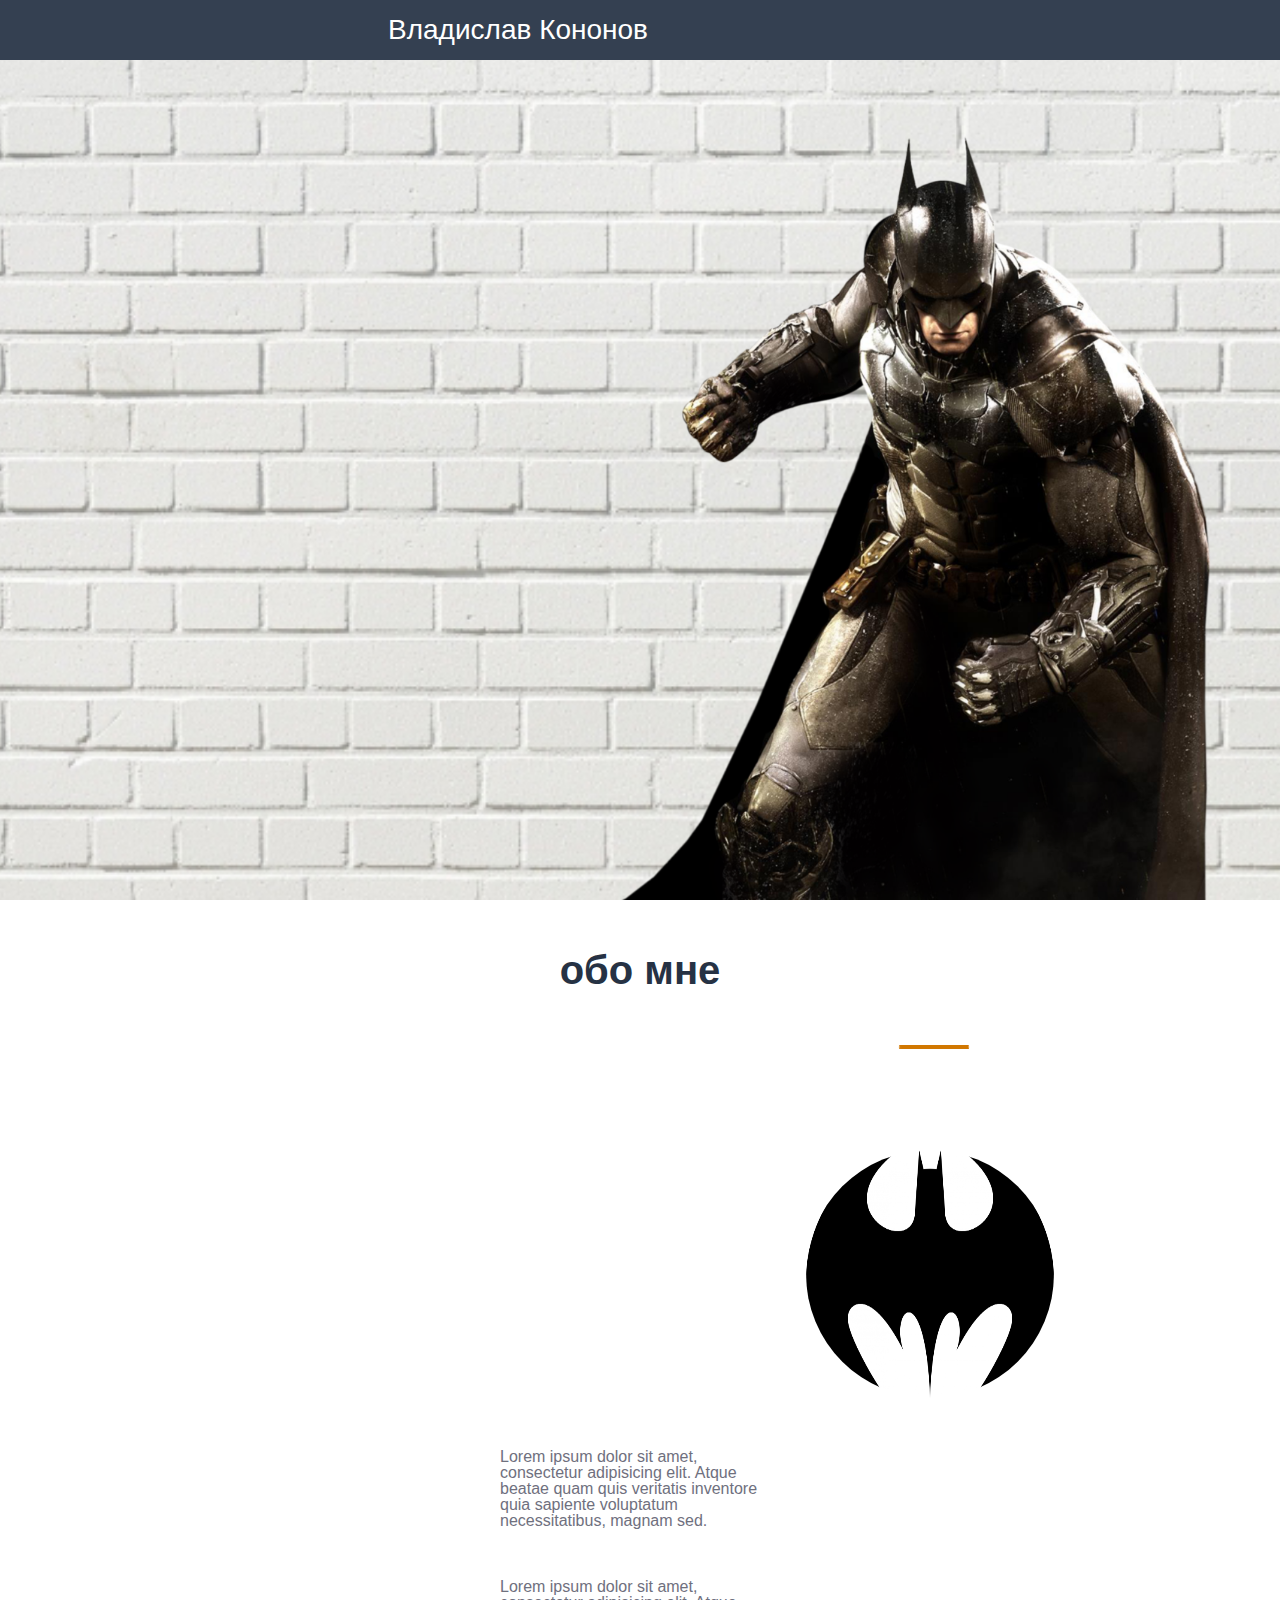
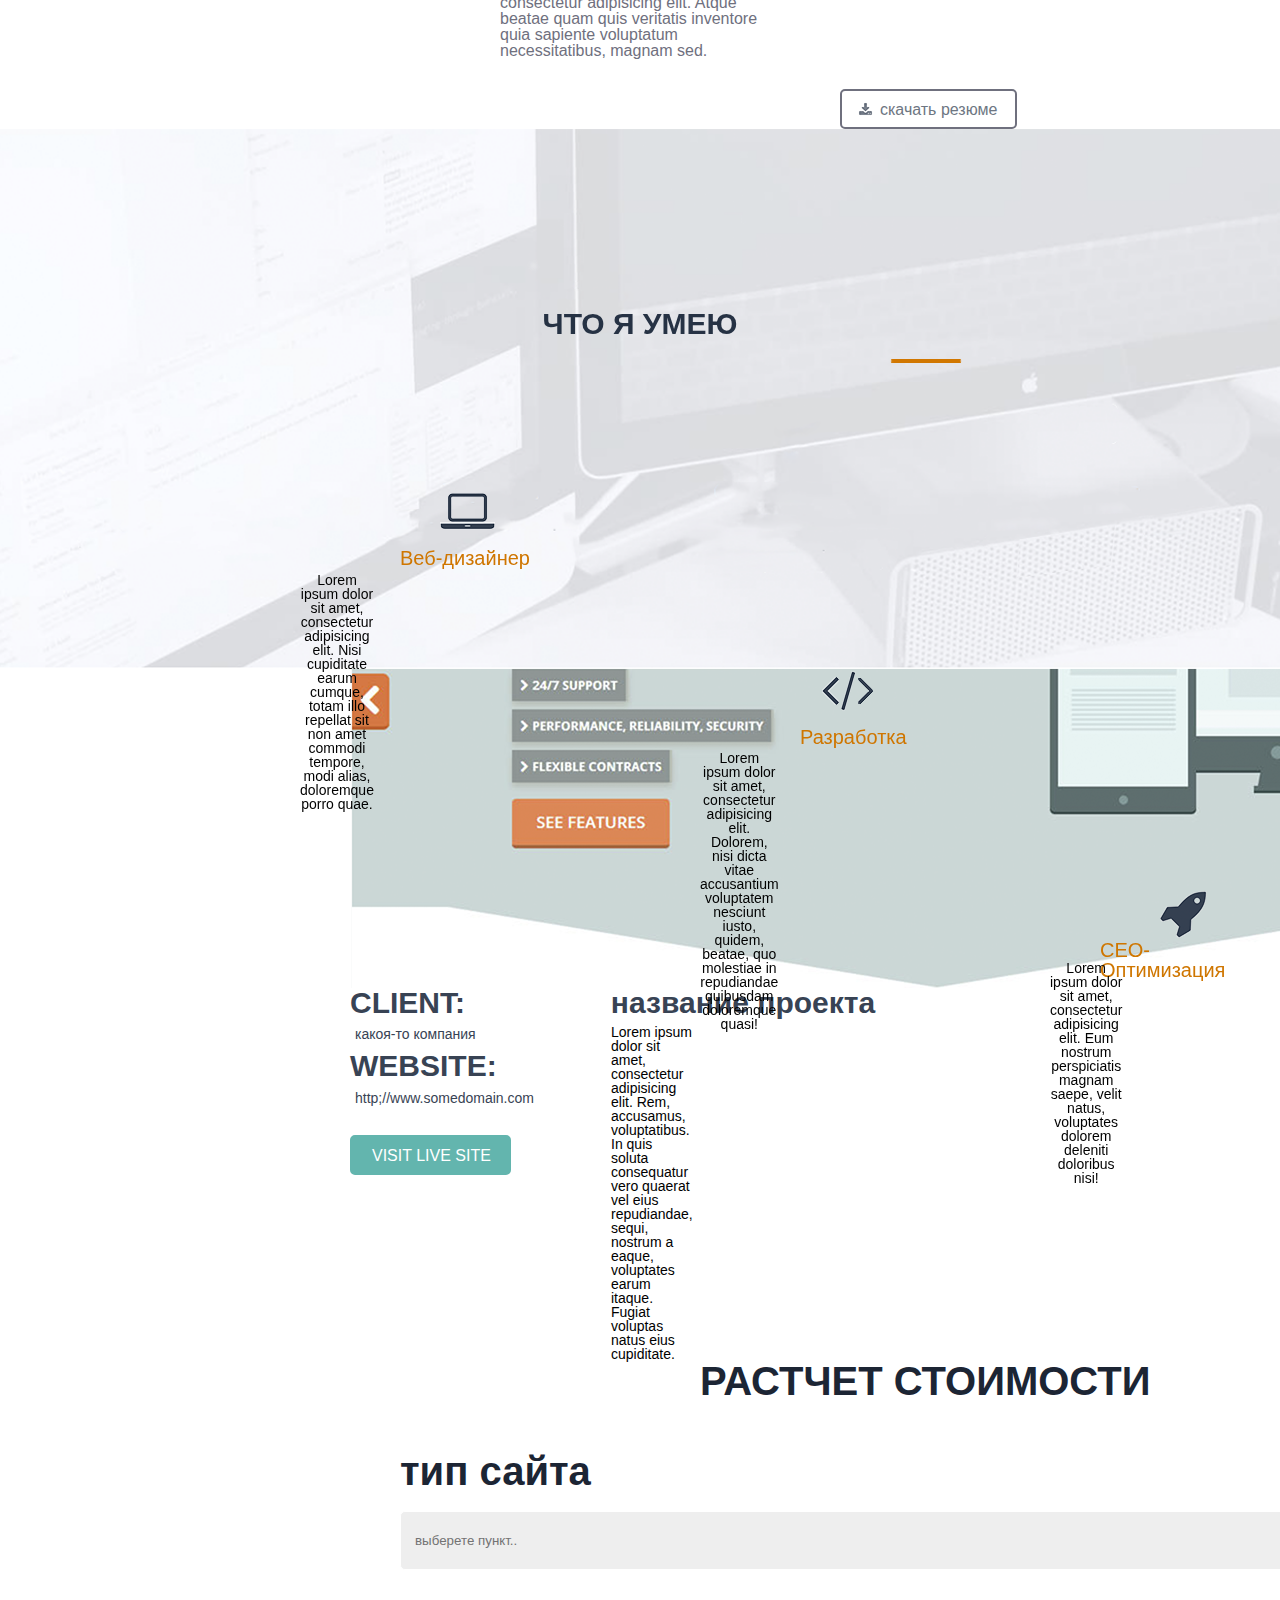
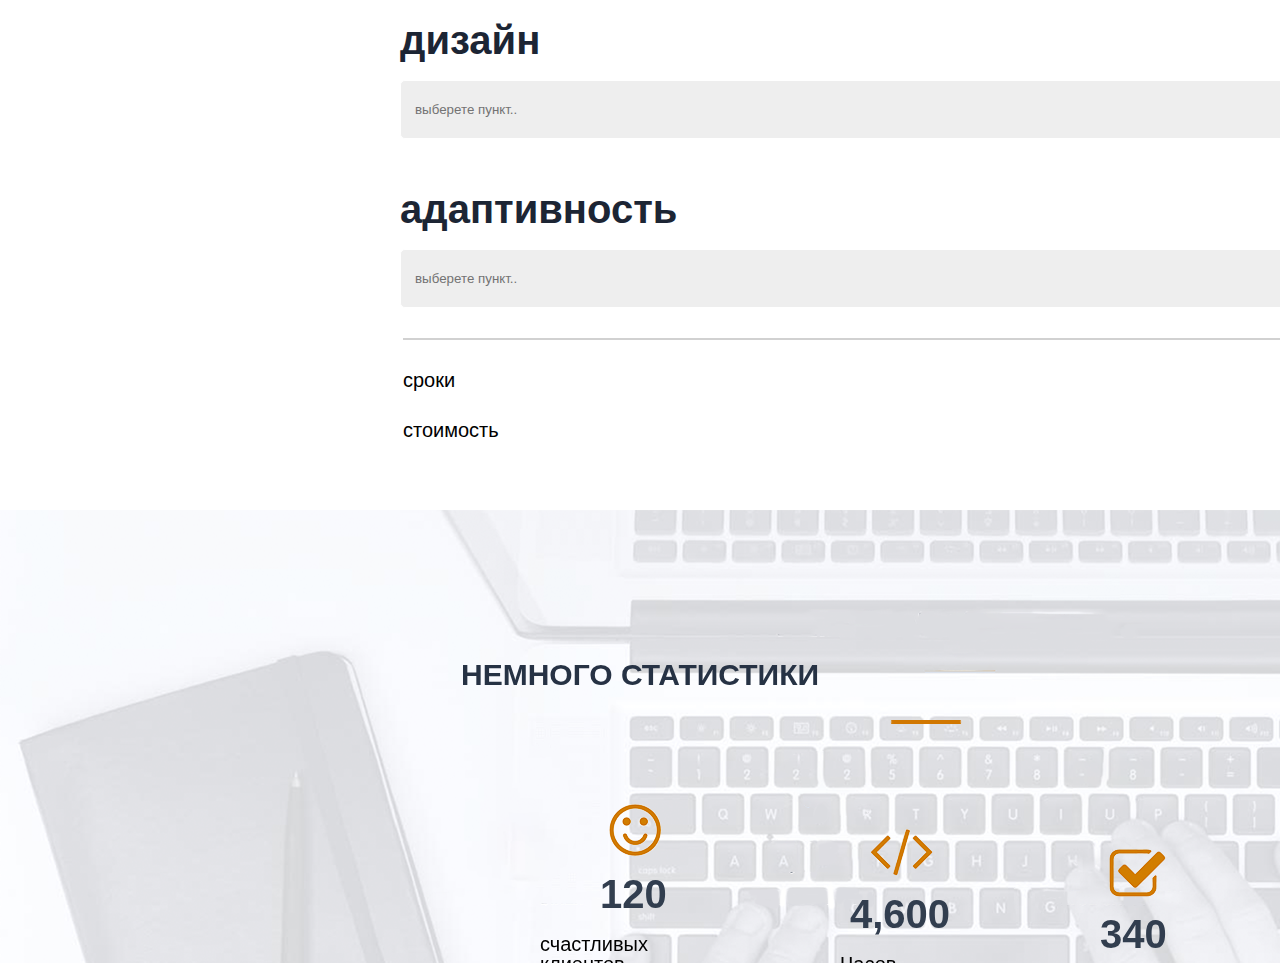
==== srs/index.html @ cabe9ab0 "Add files via upload" ====
<!DOCTYPE html>
<html lang="en">
<head>
    <meta charset="UTF-8">
    <meta name="description" content="моя первая страница...">
    <meta name="author" content="Vlad"> 
    <meta name="robots" content="all">
    

    <title>Владислав Кононов - Веб-разработчик</title>
    <link rel="stylesheet" href="css/reset.css">
    <link rel="stylesheet" href="css/style.css">
    <link rel="stylesheet" href="css/animate.min.css">
</head>
<body>

<header>
    <nav>
        <div class="logo">Владислав Кононов</div>
        <div class="menu">
           <ul>
            <li><a href="#">ОБО МНЕ</a></li>
            <li><a href="#">УСЛУГИ</a></li>
            <li><a href="#">КЕЙСЫ</a></li>
            <li><a href="#">ПРАЙС</a></li>
            <li><a href="#">ОТЗЫВЫ</a></li>
            <li><a href="#">КОНТАКТЫ</a></li>
        </ul></div>
    </nav>
</header>


<div class="moin"><div class="title__container">
    <h1>Привет <br> Я Владислав Кононов</h1>
    <h4>фул стек веб-разработчик</h4>
    <input type="button" value="обо мне">
    <input type="button" value="мои работы">
</div></div>

<div class="ya">
    <h2>обо мне</h2>
    <img src="img/%D0%A7%D0%B5%D1%80%D1%82%D0%B0%20%D0%B7%D0%B0%D0%B3%D0%BE%D0%BB%D0%BE%D0%B2%D0%BA%D0%B0.png" alt="" class="line">
    <img src="img/batman_PNG82.png" alt="" class="guf">


<p>Lorem ipsum dolor sit amet, consectetur adipisicing elit. Atque beatae quam quis veritatis inventore quia sapiente voluptatum necessitatibus, magnam sed.</p>
<p>Lorem ipsum dolor sit amet, consectetur adipisicing elit. Atque beatae quam quis veritatis inventore quia sapiente voluptatum necessitatibus, magnam sed.</p>


<input type="submit" value="скачать резюме">

</div>

<nav class="zlo">
<div class="can">
    <h2>ЧТО Я УМЕЮ</h2>
    <img src="img/%D0%A7%D0%B5%D1%80%D1%82%D0%B0%20%D0%B7%D0%B0%D0%B3%D0%BE%D0%BB%D0%BE%D0%B2%D0%BA%D0%B0.png" alt="line2">
    </div>
    
    <div class="hhp">
         <h3 >Веб-дизайнер</h3>
        <img src="img/%D0%BD%D0%BE%D1%83%D1%82.png" alt="">
        <p>Lorem ipsum dolor sit amet, consectetur adipisicing elit. Nisi cupiditate earum cumque, totam illo repellat sit non amet commodi tempore, modi alias, doloremque porro quae.</p>
    </div>
    <div class="raz">
        <h3> Разработка </h3>
        <img src="img/%D0%B7%D0%BD%D0%B0%D0%BA.png" alt="">
        <p>Lorem ipsum dolor sit amet, consectetur adipisicing elit. Dolorem, nisi dicta vitae accusantium voluptatem nesciunt iusto, quidem, beatae, quo molestiae in repudiandae quibusdam doloremque quasi!</p>
    </div>
       <div class="lol">
           <h3>СЕО-Оптимизация </h3>
           <img src="img/%D1%80%D0%B0%D0%BA%D0%B5%D1%82%D0%B0.png" alt="">
           <p>Lorem ipsum dolor sit amet, consectetur adipisicing elit. Eum nostrum perspiciatis magnam saepe, velit natus, voluptates dolorem deleniti doloribus nisi!</p>
       </div>
        <div class="met">
           <h3> Маркетинг</h3>
           <img src="img/%D0%B3%D1%80%D0%B0%D0%BC%D0%BC%D0%BE%D1%84%D0%BE%D0%BD.png" alt="">
           <p>Lorem ipsum dolor sit amet, consectetur adipisicing elit. Eaque perferendis, hic nesciunt, reiciendis quidem natus in pariatur voluptas debitis, facilis harum.</p>
        </div>
         
        
        
    
</nav>

<div class="keic">
    <h2>КЕЙСЫ</h2>
    <img src="img/%D0%A7%D0%B5%D1%80%D1%82%D0%B0%20%D0%B7%D0%B0%D0%B3%D0%BE%D0%BB%D0%BE%D0%B2%D0%BA%D0%B0.png" alt="line2" class="lina">
<p class="tir">Lorem ipsum dolor sit amet, consectetur adipisicing elit. Dicta ullam illum, numquam voluptatibus exercitationem modi.</p>
<img src="img/%D1%84%D0%BE%D1%82%D0%BA%D0%B0.png" alt="" class="">
</div>

<div class="client">
<h3>CLIENT:</h3> <h6>какоя-то компания</h6>
<h4>WEBSITE:</h4> <h7>http;//www.somedomain.com</h7>
<br><input type="submit" value="VISIT LIVE SITE">
</div>

<div class="il">
<h5>название проекта</h5>

<p >Lorem ipsum dolor sit amet, consectetur adipisicing elit. Rem, accusamus, voluptatibus. In quis soluta consequatur vero quaerat vel eius repudiandae, sequi, nostrum a eaque, voluptates earum itaque. Fugiat voluptas natus eius cupiditate.</p>
</div>
    
    <div class="krya">
        <span>РАСТЧЕТ СТОИМОСТИ</span>
        
        <form action="#">
            <h2>тип сайта</h2>
            
            
            <select name="list"  id="list">
            <option value="none" hidden="">выберете пункт..</option>
            <option value="opt1">1</option>
            <option value="opt1">2</option>
            <option value="opt1">3</option>
            </select>
            
            <h2>дизайн</h2>
            
            
            <select name="list" id="list" >
           <option value="opt1" hidden="">выберете пункт..</option>
            <option value="opt1">1</option>
            <option value="opt1">2</option>
            <option value="opt1">3</option>
            </select>
            
            <h2>адаптивность</h2>
            
            <select name="list" id="list" >
            <option value="none" hidden="">выберете пункт..</option>
            <option value="opt1">1</option>
            <option value="opt1">2</option>
            <option value="opt1">3</option>
            </select>
            <img src="img/%D0%BB%D0%B8%D0%BD%D0%B8%D1%8F%20%D0%BF%D0%BE%D0%B4%D0%B8%D1%82%D0%BE%D0%B3%D0%B0.png" alt="">
        </form>
            <h4>cроки</h4>
            <h4>стоимость</h4>
            
             </div>
             <nav class="sta">
        <div class="statist">
            <h2>НЕМНОГО СТАТИСТИКИ</h2>
            <img src="img/%D0%A7%D0%B5%D1%80%D1%82%D0%B0%20%D0%B7%D0%B0%D0%B3%D0%BE%D0%BB%D0%BE%D0%B2%D0%BA%D0%B0.png" alt="">
                 </div>
                 
            <div class="smail">
                <h3>120</h3>
                <img src="img/%D1%81%D0%BC%D0%B0%D0%B9%D0%BB.png" alt="">
                <p>счастливых клиентов</p>
            </div>
               <div class="rep">
                  <h3> 4,600</h3>
                  <img src="img/%D1%81%D0%BA%D0%BE%D0%B1%D0%BA%D0%B8.png" alt="">
                  <p>Часов работы</p>
               </div>
               <div class="log">
                  <h3>340</h3>
                  <img src="img/%D0%B3%D0%B0%D0%BB%D0%BE%D1%87%D0%BA%D0%B0.png" alt="">
                  <p>Проектов завершено</p>
               </div>
               <div class="huc">
                   <h3>23</h3>
                   <img src="img/%D0%BA%D1%83%D0%B1%D0%BE%D0%BA.png" alt="">
                   <p>Награда получено</p>
               </div>  
    
    </nav>
    
    <div class="otz">
    <h2>отзывы</h2>
    <img src="img/%D0%A7%D0%B5%D1%80%D1%82%D0%B0%20%D0%B7%D0%B0%D0%B3%D0%BE%D0%BB%D0%BE%D0%B2%D0%BA%D0%B0.png" alt="" class="lin">
    <img src="img/%D1%87%D0%B5%D0%BB.png" alt="" class="chel">
    <p>Lorem ipsum dolor sit amet, consectetur adipisicing elit. Illo dicta quisquam perspiciatis sequi, animi laudantium hic rerum exercitationem perferendis ut, corporis nostrum. Aliquid eos maxime, voluptas ipsum tempora architecto quisquam?</p>
    <h3><b> Михамл</b>,Ген Директор ПАО "Газпром"</h3>
    <form action="#" name="te">
    <input type="radio" name="te">
    <input type="radio" name="te">
    <input type="radio" name="te">
    </form>
    </div >
    
    <nav class="pup">
    <div class="moi">
    <h2>МОИ КОНТАКТЫ</h2>\
     <img src="img/%D0%A7%D0%B5%D1%80%D1%82%D0%B0%20%D0%B7%D0%B0%D0%B3%D0%BE%D0%BB%D0%BE%D0%B2%D0%BA%D0%B0.png" alt="">
    <p>Lorem ipsum dolor sit amet, consectetur adipisicing elit. Minus, veniam, nisi! Aliquid provident, adipisci quasi ea!</p>
    </div>
    <div class="geo">
       <h3> Санкт-Петербург Невский проспект 11</h3>
        <img src="img/%D0%B3%D0%B5%D0%BE.png" alt="">
    </div>
    <div class="con">
       <h3> info@companyname.com</h3>
       <img src="img/%D0%BA%D0%BE%D0%BD%D0%B2%D0%B5%D1%80%D1%82.png" alt="">
    </div>
    <div class="tru">
       <h3>7999 999-99-99</h3>
       <img src="img/%D1%82%D1%80%D1%83%D0%B1%D0%B0.png" alt="">
    </div>
        <div class="zag">
           <h3>оставте мне сообщение</h3> 
        </div>
        
        <div class="imya">
            <form action="#">
        <input type="text"name="text" value="" placeholder="имя">
        </form>
        </div>
        <div class="em">
            <form action="#">
        <input type="text"name="text" value="" placeholder="email">
        </form>
        </div>
    <div class="big">
        <form action="#">
        <textarea name="name1" id="1" cols="30" rows="10"></textarea>
        </form>
    </div>
    
    <div class="gut">
       <form action="#">>
        <input class="knop" type="submit" value="отправить">
        </form>
    </div>
    </nav>
    
    
    
    
</body>



</html>
---- srs/css/style.css ----
body{
    font-family: Arial, sans-serif;
}

nav{
    width: 100%;
    height: 60px;
    background: #344051;
    position: fixed;
}
.logo{
    color: #fff;
    font-size: 28px;
    line-height: 60px;
    padding-left: 388px;
    float: left;
    -webkit-animation: comming 2s ease;
    -o-animation: comming 2s ease;
    animation: comming 2s ease;
}
@keyframes comming{
    from{
        opacity: 0;
    }
    to{
        opacity: 1;
    }
}
.menu{
    float: left;
    padding-left: 432px;
}

.menu li{
    float: left;
    line-height: 60px;
    color: #fff;
    margin-right: 40px;
    font-size: 16px;
    text-transform: uppercase;
    -webkit-animation: topyrt 0.4s ease forwards;
    -o-animation: topyrt 0.4s ease forwards;
    animation: topyrt 0.4s ease forwards;
    opacity: 0;
}
.menu li:nth-child(2){
    animation-delay: 0.4s;
}
.menu li:nth-child(3){
    animation-delay: 0.8s;
}
.menu li:nth-child(4){
    animation-delay: 1.2s;
}
.menu li:nth-child(5){
    animation-delay: 1.6s;
}
.menu li:nth-child(6){
    animation-delay: 2s;
}
.menu li a{
    transition: all 0.1s;
    color: white;
    transform: scale(1);
    display: inline-block;
}
.menu li a:visited{
    color: white;
}
.menu li a:hover{
    color: #fe9204;
   
}
.menu li a:active{
     transform: scale(1.1);
}
@keyframes topyrt{
    from{
     opacity: 0;
        margin-top: -80px;
    }
    to{
      opacity: 1;
        margin-top: 0px;
    }
}
.moin {
    width: 100%;
    height: 100%;
    background: url(../img/batman_PNG86.png) 90% 100%/auto 85% no-repeat , url(../img/simple-white-wall-zoom-background-no-text-tem-design-template-10b5c85546a8683957b6ae525e8c87dc_screen.jpg) center/cover no-repeat;
   }

.title__container{
    float: left;
    margin: 432px 0px 0px 404px;
    color: #2c384a;
    text-align: center;
    opacity: 0;
    -webkit-animation: tatita 1s ease forwards;
    -o-animation: tatita 1s ease forwards;
    animation: tatita 1s ease forwards;
    -webkit-animation-delay: 2.4s;
    -o-animation-delay: 2.4s;
    animation-delay: 2.4s;
}
 
.title__container h1{
    font-size: 60px;
    font-weight: bold;
    }
.title__container h4{
    margin-top: 40px;
    font-size: 33px;
    color: #79818d;
}
.title__container input{
    transition: all 0.2s;
    transform: scale(1);
    
}
.title__container input:hover{
    background: #344051;
    color: white;
}
.title__container input:active{
    transform: scale(1.1);
}
.title__container input{
    height: 40px;
    text-align: center;
    border: 2px solid #6e7682;
    background: none;
    border-radius: 5px;
    color: #6d7682;
    font-size: 13px;
    padding: 0px 16px;
    margin: 50px 14px 0px 14px;
}
@keyframes tatita{
    from{
        opacity: 0;
        margin-left: -500px;
    }
    to{
        opacity: 1;
        margin-left: 404px;
    }
}
.ya>h2{
    text-align: center;
    font-size: 40px;
    font-weight: bold;
    margin: 50px 100px 0px 100px;
    color: #263244;
    
}
.ya img{
    margin: 50px 790px 0px 805px;
}
.line{
    padding: 5px 600px 50px 93px;
}

.guf{
    border: 1px solid #fff;
    border-radius: 100%;
    width: 250px;
    height: 250px;
    overflow: hidden;
    
}

.ya p{
    font-size: 16px;
    text-align: left;
    margin: 50px 500px 0px 500px;
    color: #6f707e;
   
}
.ya input{
     height: 40px;
    text-align: center;
    border: 2px solid #6f707e;
    background: none;
    border-radius: 5px;
    color: #6d7682;
    font-size: 16px;
    padding: 10px 18px 10px 38px;
    margin: 30px 900px 0px 840px;
    background: url(../img/%D0%B8%D0%BA%D0%BE%D0%BD%D0%BA%D0%B0.png) 16px no-repeat;
}
.zlo{
    width: 100%;
    height: 60%;
    background: url(../img/%D0%BA%D0%B0%D1%80%D1%82%D0%B8%D0%BD%D0%BA%D0%B0%20%D1%84%D0%BE%D0%BD%D0%B0.png) center/cover no-repeat
}
.can h2{
     text-align: center;
    font-size: 30px;
    font-weight: bold;
    margin: 90px 100px 0px 100px;
    padding: 90px 100px 0px 100px;
    color: #263244;
}
.can img{
     margin: 20px 890px 0px 890px;
}
.hhp h3{
    float: left;
    line-height: 70px;
    font-size: 20px;
    color: #cf7600;
    margin: 160px 0px 0px 400px; 
}
.hhp img{
  float: left;
 margin: 130px 0px 0px -90px;
}
.hhp p{
    float:left;
 margin: -20px 1250px 0px 300px;
    text-align: center
}
.raz h3{
    float:left;
    font-size: 20px;
    color: #cf7600;
    margin: -84px 400px 0px 800px;
}
.raz img{  
 float:left;
   margin: -140px 400px 0px 822px;
}
.raz p{
    float:left;
 margin: -60px 850px 0px 700px;
    text-align: center;
}
.lol h3{
    float:left;
    font-size: 20px;
    color: #cf7600;
    margin: -91px 400px 0px 1100px;
}
.lol img{
    float:left;
   margin: -140px 400px 0px 1160px;
}
.lol p{
    float:left;
 margin: -70px 550px 0px 1050px;
    text-align: center;
}
.met h3{
    float:left;
    font-size: 20px;
    color: #cf7600;
    margin: -91px 400px 0px 1450px;
}
.met img{
    float:left;
   margin: -140px 400px 0px 1470px;
}
.met p{
     float:left;
 margin: -70px 220px 0px 1350px;
    text-align: center;
}
.keic h2{
     text-align: center;
    font-size: 40px;
    font-weight: bold;
    margin: 50px 100px 0px 100px;
    color: #384354;
}
.lina{
    padding: 1px 0px 1px 545px;
}
.tir{
    text-align: center;
    color: #525b69;
     margin: 60px 100px 0px 100px;
}
.keic img{
     margin: 50px 0px 0px 350px;
    
}
.client{
    float: left;
}
.client h3 {
    margin: 0px 0px 0px 350px;
    font-size: 30px;
    color: #384354;
    font-weight: bold;
}
.client h6{
   margin: 9px 0px 0px 355px;
    color: #384354;
}
.client h4{
    margin: 10px 0px 10px 350px;
    font-size: 30px;
    color: #384354;
    font-weight: bold;
}
.client h7{
    margin: 0px 0px 0px 355px;
    color: #384354;
}
.client input{
     height: 40px;
    text-align: left;
    border: 2px solid #63b5ae;
    background: none;
    border-radius: 5px;
    color: #ffffff;
    font-size: 16px;
    padding: 10px 18px 10px 20px;
    margin: 30px 900px 0px 350px;
    background-color: #63b5ae;
}
.il h5{
    float: left;
    margin: 0px 0px 0px -800px;
    font-size: 30px;
    color: #384354;
    font-weight: bold;
}
.il p{
    float: left;
    margin: -150px 600px 0px 611px;
}

   
.krya span{
    font-size: 40px;
    font-weight: bold;
    margin: 50px 0px 0px 700px;
    color: #1c2534; 
}
.krya h2{
    font-size: 40px;
    font-weight: bold;
    margin: 50px 0px 0px 400px;
    color: #1c2534;
}
.krya select{
    margin: 20px 0px 0px 400px;
   display: block;
	border-radius: 5px;
	border: 1px solid #fff;
	background-color: #eeeeee;
	width: 898px;
	padding: 20px 10px 20px 10px;
	color: #737373;
}
.krya img{
    margin: 30px 0px 0px 403px;
}
.krya h4{
   margin: 30px 0px 0px 403px;
    font-size: 20px;
}
.sta{
    width: 100%;
    height: 60%;
    background:url(../img/%D1%84%D0%BE%D0%BD.png) 0px 70px no-repeat;
}
.statist h2{
   text-align: center;
    font-size: 30px;
    font-weight: bold;
    margin: 50px 100px 0px 100px;
    padding: 170px 100px 0px 100px;
    color: #263244;
}
.statist img{
    margin: 30px 0px 0px 890px;
}
.smail h3{
    float:left;
    font-size: 40px;
    color: #323e4f;
    font-weight: bold;
    margin: 150px 0px 0px 600px;
}
.smail img{
     float: left;
 margin: 80px 0px 0px -58px;
}
.smail p{
    float: left;
 margin: 20px 850px 0px 540px;
    font-size: 20px;
}
.rep h3{
     float:left;
    font-size: 40px;
    color: #323e4f;
    font-weight: bold;
    margin: -80px 0px 0px 850px;
}
.rep img{
    float: left;
 margin: -145px 0px 0px 870px;
}
.rep p{
    float: left;
 margin: -20px 850px 0px 840px;
    font-size: 20px;
}
.log h3{
    float:left;
    font-size: 40px;
    color: #323e4f;
    font-weight: bold;
    margin: -80px 0px 0px 1100px;
}
.log img{
     float: left;
 margin: -145px 0px 0px 1109px;
}
.log p{
    float: left;
 margin: -20px 0px 0px 1050px;
    font-size: 20px;
}
.huc h3{
    float:left;
    font-size: 40px;
    color: #323e4f;
    font-weight: bold;
    margin: -80px 0px 0px 1350px;
}
.huc img{
    float: left;
 margin: -145px 0px 0px 1343px;
}
.huc p{
    float: left;
 margin: -20px 0px 0px 1300px;
    font-size: 20px;
}
.otz h2{
   text-align: center;
    font-size: 40px;
    font-weight: bold;
    margin: 100px 100px 0px 100px;
    color: #384354;
}
.otz img{
    margin: 30px 0px 0px 900px;
}  
.chel{
    border: 1px solid #fff;
    border-radius: 100%;
    width: 80px;
    height: 80px;
    overflow: hidden;
}
.otz p{
   text-align: center;
    font-size: 13px;
    font-weight: bold;
    margin: 20px 500px 0px 500px;
    color: #384354; 
}
.otz h3{
    text-align: center;
    font-size: 13px;
    margin: 20px 500px 0px 500px;
    color: #243042; 
}
.otz form{
   margin: 50px 500px 0px 920px;
}
.pup{
    width: 100%;
    height: 1000px;
    background: url(../img/%D1%84%D0%BE%D0%BD%20%D0%BA%D0%BE%D0%BD%D1%82%D0%B0%D0%BA%D1%82.png) 0px 100px no-repeat;
}
.moi h2{
    text-align: center;
    font-size: 30px;
    font-weight: bold;
    margin: 50px 100px 0px 100px;
    padding: 170px 100px 0px 100px;
    color: #ffffff;
}
.moi img{
    margin: 50px 100px 0px 890px;
}
.moi p{
     text-align: center;
    font-size: 13px;
    font-weight: bold;
    margin: 20px 500px 0px 500px;
    color: #ecedee; 
}
.geo h3{
    float:left;
    font-size: 13px;
    color: #fdfdfd;
    font-weight: bold;
    margin: 80px 1140px 0px 590px;
}
.geo img{
    float: left;
 margin: 50px 0px 0px -1220px;
}
.con h3{
    float:left;
    font-size: 13px;
    color: #fdfdfd;
    font-weight: bold;
    margin: -20px 1200px 0px 850px;
}
.con img{
    float: left;
 margin: -50px 0px 0px 914px;
}
.tru h3{
   float:left;
    font-size: 13px;
    color: #fdfdfd;
    font-weight: bold;
    margin: -20px 0px 0px 1150px; 
}
.tru img{
    float: left;
 margin: -50px 0px 0px 1180px;
}
.zag h3{
    text-align: center;
    font-size: 30px;
    font-weight: bold;
    margin: 0px 100px 0px 100px;
    padding: 170px 100px 0px 100px;
    color: #ffffff;
}
.imya input{
    float: left;
    height: 40px;
    border: 2px solid #d3d7dd;
    background: none;
    border-radius: 1px;
    color: #ffffff;
    font-size: 16px;
    background-color: #d3d7dd;
    margin: 50px -66px 0px 520px;
    width: 400px;
}
.em input{
     float: left;
    height: 40px;
    border: 2px solid #d3d7dd;
    background: none;
    border-radius: 1px;
    color: #ffffff;
    font-size: 16px;
    background-color: #d3d7dd;
    margin: 50px -66px 0px 100px;
    width: 400px;
}
.big textarea{
    height: 120px;
    border: 2px solid #d3d7dd;
    background: none;
    border-radius: 1px;
    color: #ffffff;
    font-size: 16px;
    background-color: #d3d7dd;
    margin: 10px 6px 0px 520px;
    width: 831px;
}
.gut input{
    height: 40px;
    text-align: center;
    border: 1px solid #f9faff;
    background: none;
    border-radius: 4px;
    color: #f9faff;
    font-size: 20px;
    padding: 0px 50px 0px 50px;
    margin: 20px 750px 0px 820px;
}
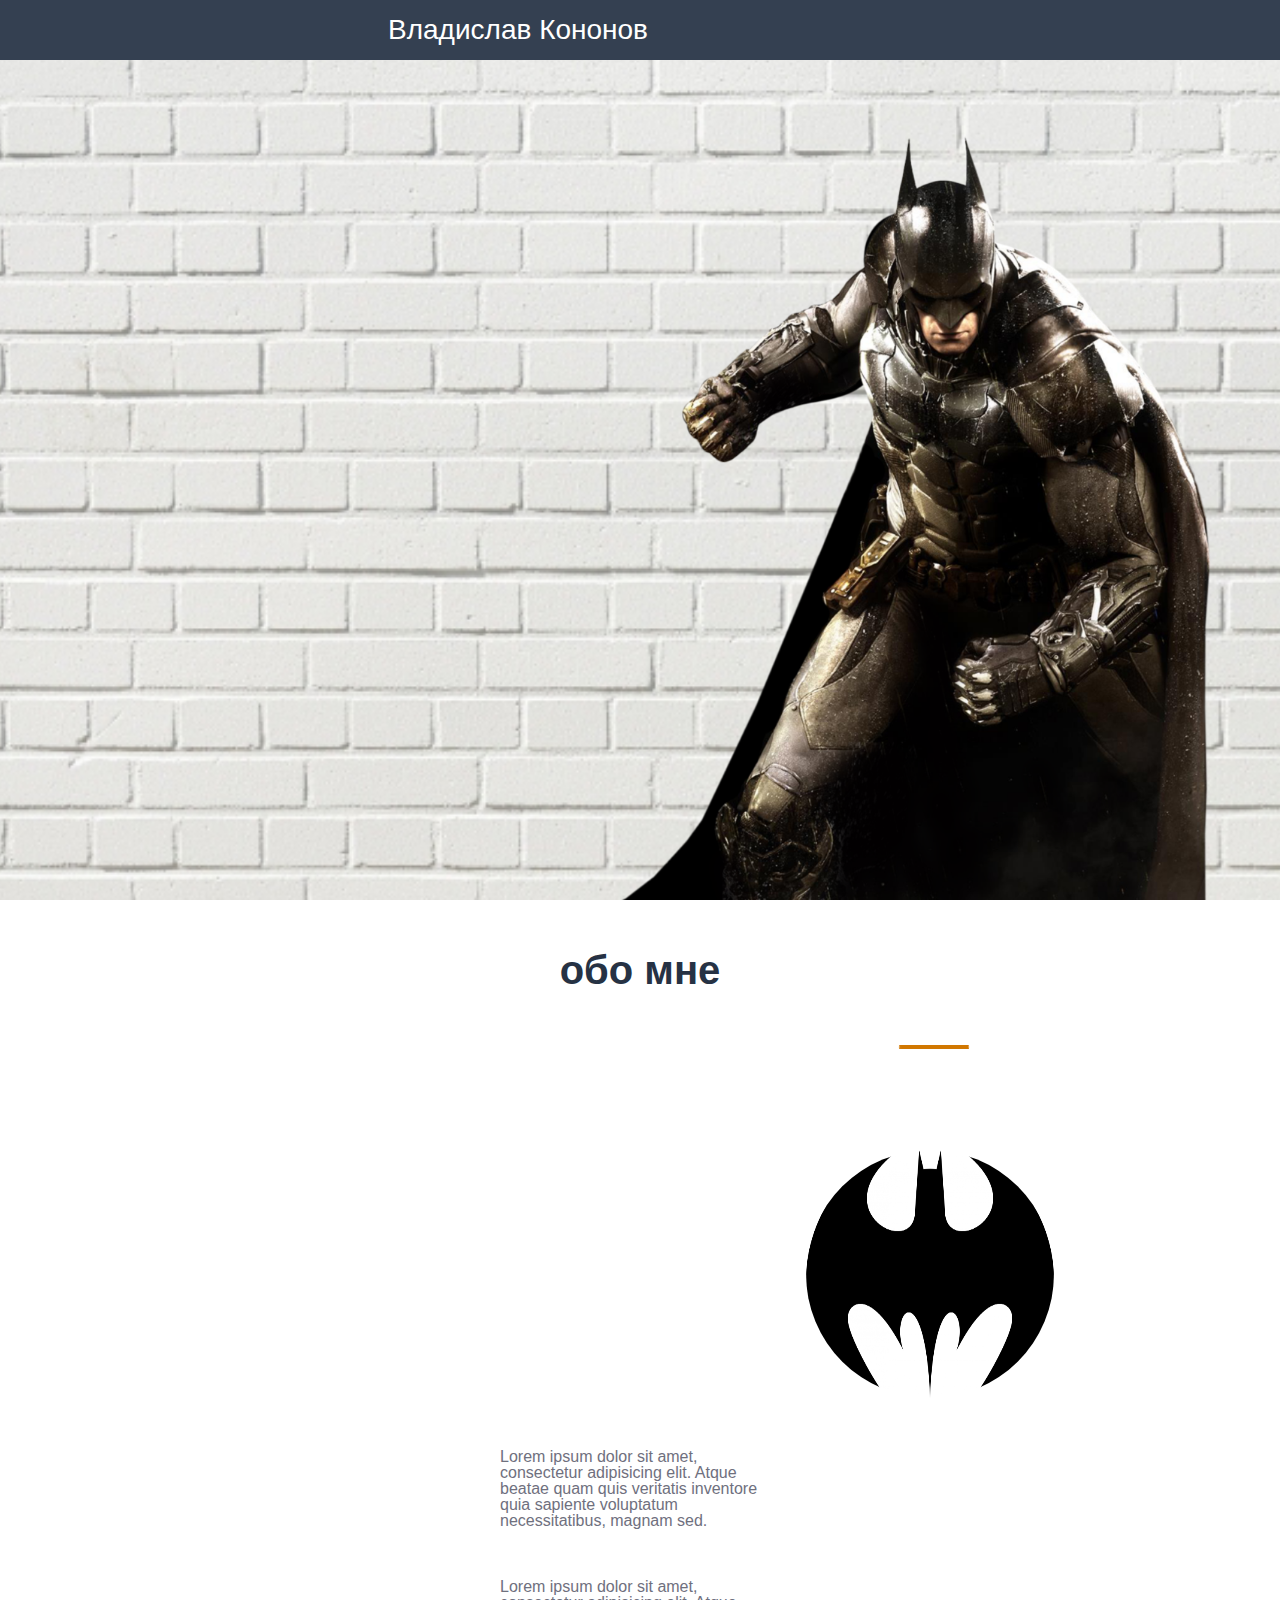
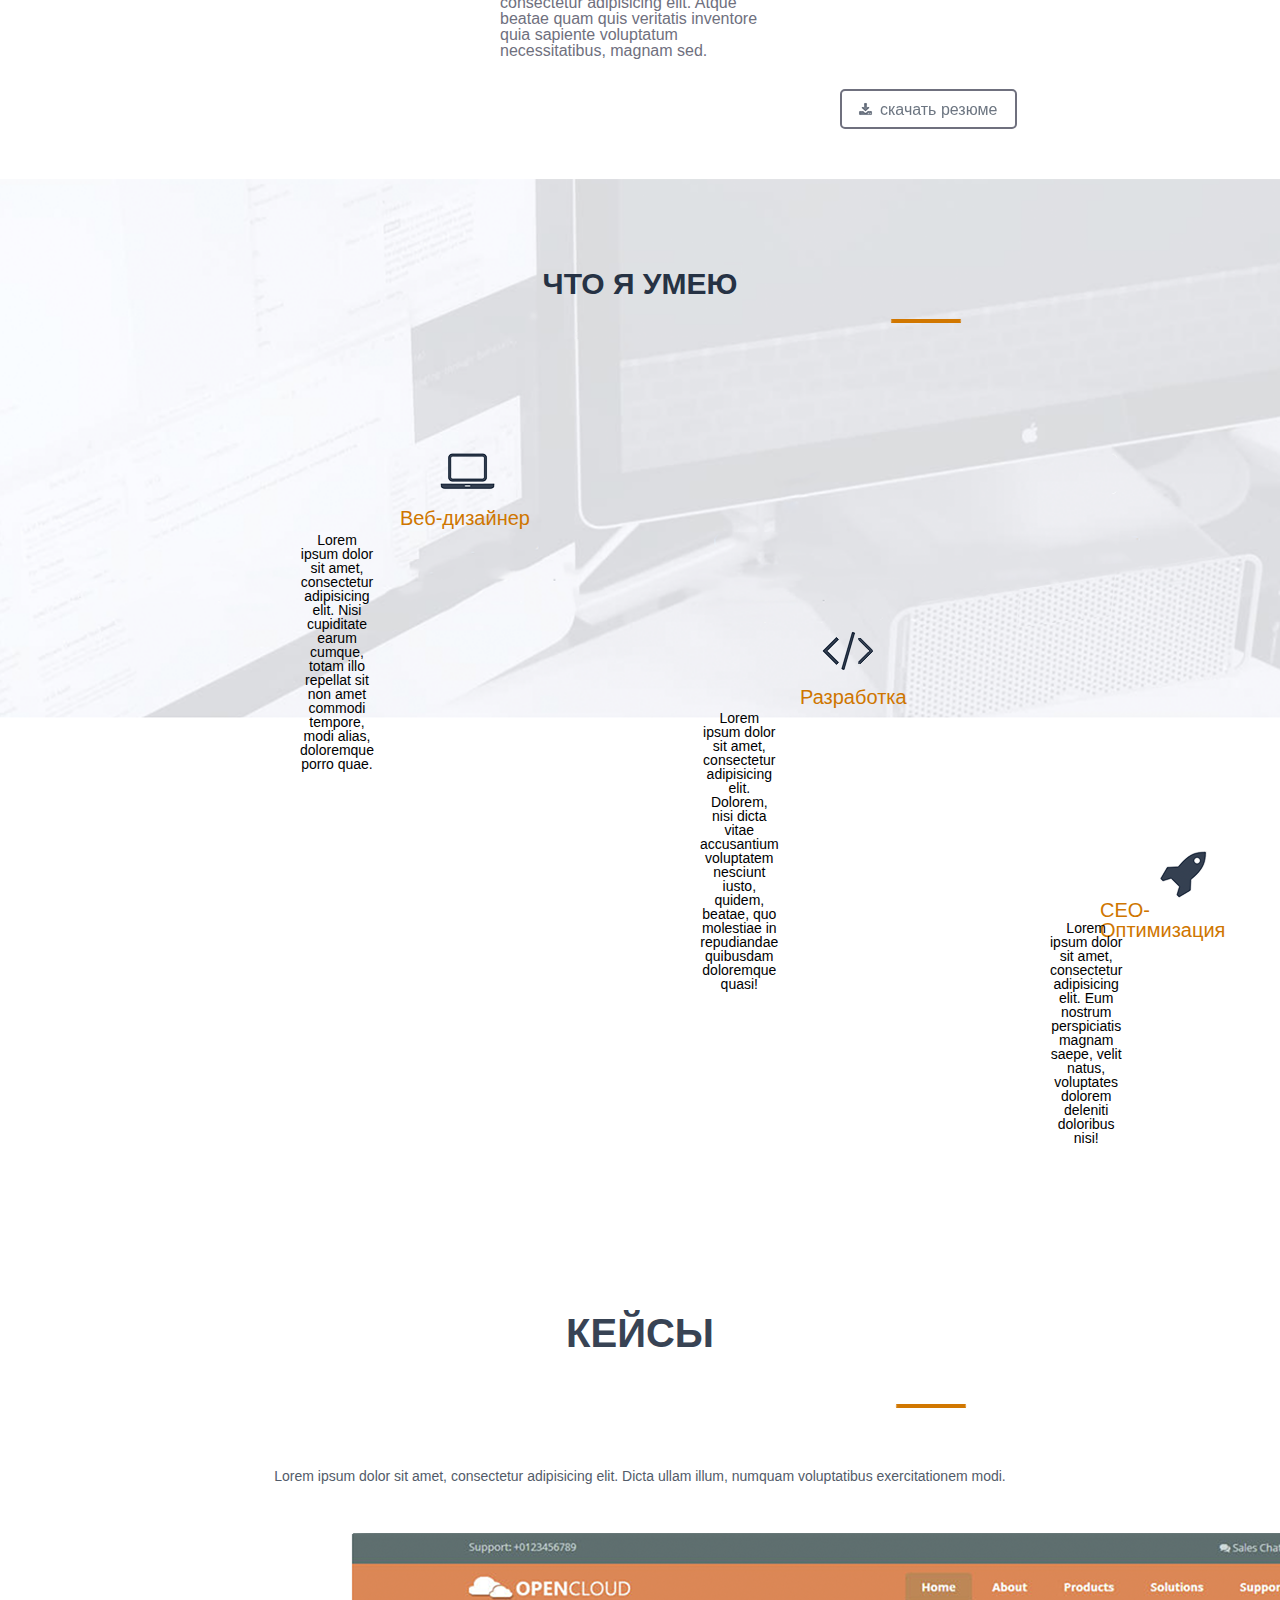
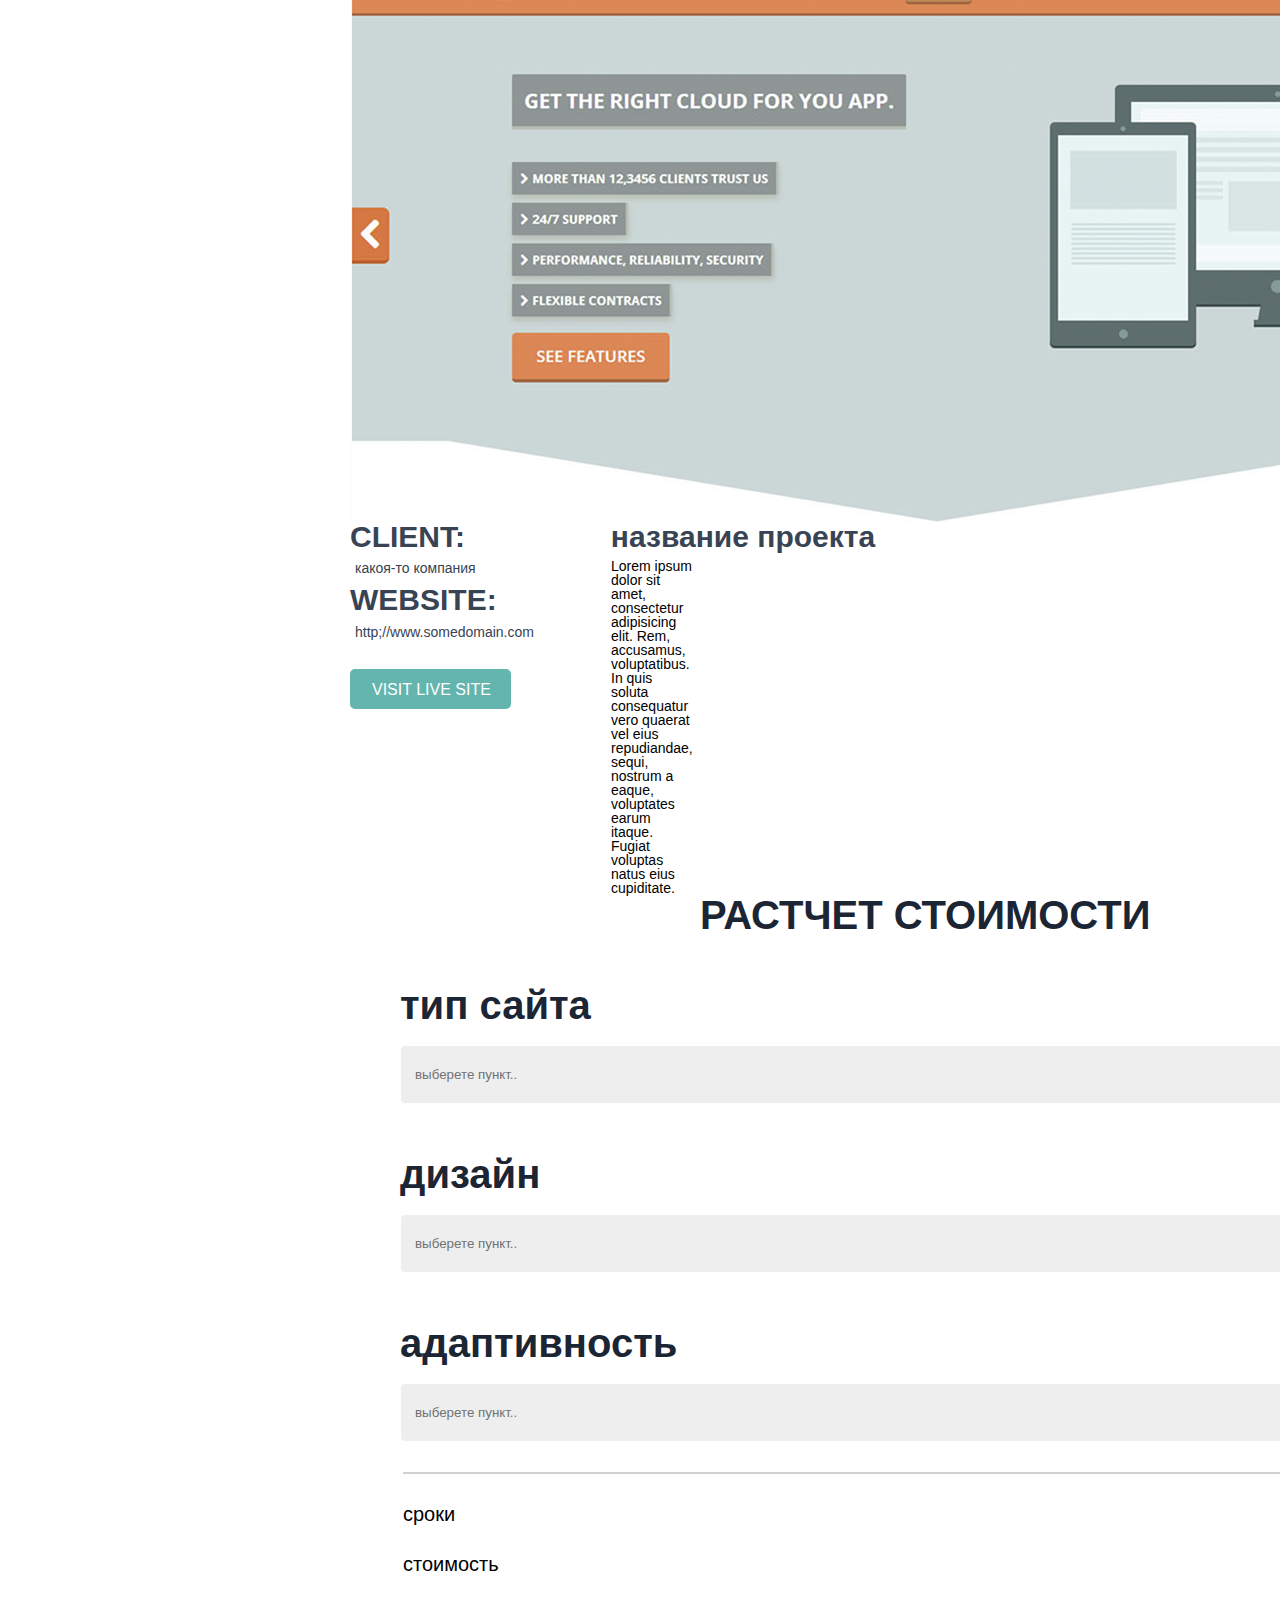
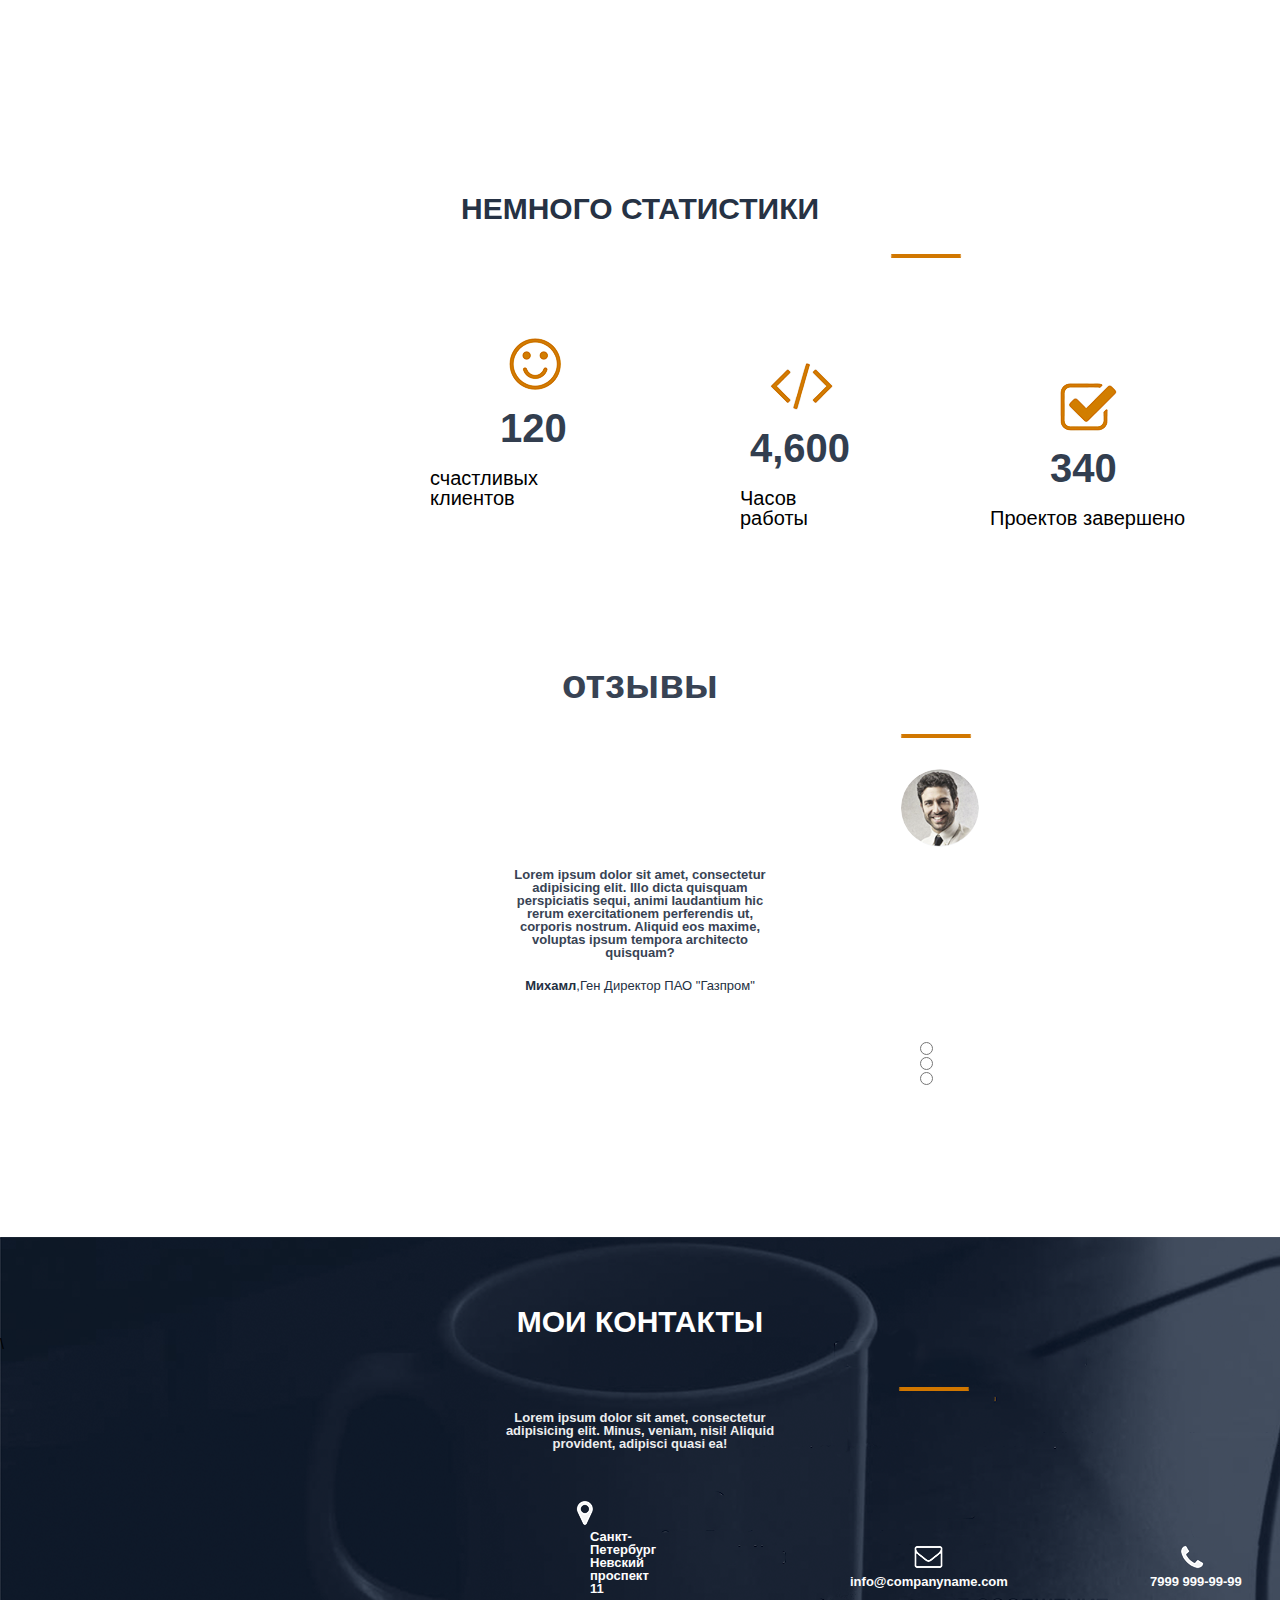
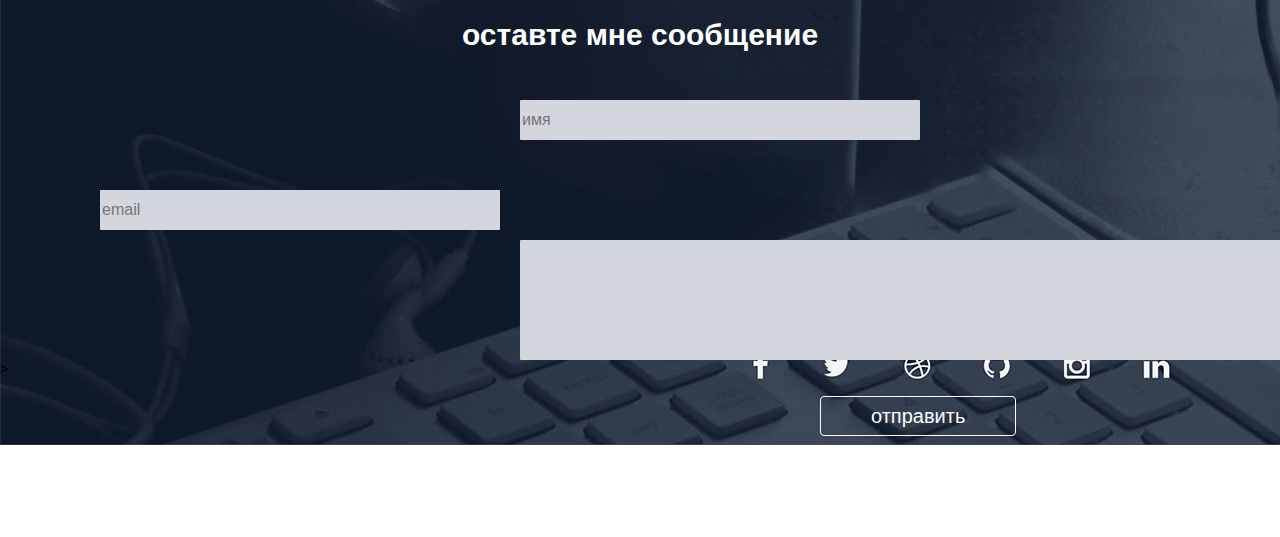
==== commit 9467cbbc: "Add files via upload" ====
--- a/srs/index.html
+++ b/srs/index.html
@@ -11,12 +11,15 @@
     <link rel="stylesheet" href="css/reset.css">
     <link rel="stylesheet" href="css/style.css">
     <link rel="stylesheet" href="css/animate.min.css">
+    <title>loader</title>
 </head>
 <body>
 
+
 <header>
-    <nav>
-        <div class="logo">Владислав Кононов</div>
+    <nav class="nu">
+        <div class="logo">Владислав Кононов
+        </div>
         <div class="menu">
            <ul>
             <li><a href="#">ОБО МНЕ</a></li>
@@ -38,9 +41,9 @@
 </div></div>
 
 <div class="ya">
-    <h2>обо мне</h2>
+    <h2 >обо мне</h2>
     <img src="img/%D0%A7%D0%B5%D1%80%D1%82%D0%B0%20%D0%B7%D0%B0%D0%B3%D0%BE%D0%BB%D0%BE%D0%B2%D0%BA%D0%B0.png" alt="" class="line">
-    <img src="img/batman_PNG82.png" alt="" class="guf">
+    <img  src="img/batman_PNG82.png" alt="" class="guf">
 
 
 <p>Lorem ipsum dolor sit amet, consectetur adipisicing elit. Atque beatae quam quis veritatis inventore quia sapiente voluptatum necessitatibus, magnam sed.</p>
@@ -53,7 +56,7 @@
 
 <nav class="zlo">
 <div class="can">
-    <h2>ЧТО Я УМЕЮ</h2>
+    <h2 class="">ЧТО Я УМЕЮ</h2>
     <img src="img/%D0%A7%D0%B5%D1%80%D1%82%D0%B0%20%D0%B7%D0%B0%D0%B3%D0%BE%D0%BB%D0%BE%D0%B2%D0%BA%D0%B0.png" alt="line2">
     </div>
     
--- a/srs/css/style.css
+++ b/srs/css/style.css
@@ -2,11 +2,13 @@
     font-family: Arial, sans-serif;
 }
 
-nav{
+
+.nu{
+    position: fixed;
     width: 100%;
     height: 60px;
     background: #344051;
-    position: fixed;
+   
 }
 .logo{
     color: #fff;
@@ -161,7 +163,7 @@
     padding: 5px 600px 50px 93px;
 }
 
-.guf{
+.guf {
     border: 1px solid #fff;
     border-radius: 100%;
     width: 250px;
@@ -176,6 +178,17 @@
     margin: 50px 500px 0px 500px;
     color: #6f707e;
    
+}
+.ya input:hover{
+    background-color:floralwhite;
+}
+.ya input:focus{
+    outline: none;
+}
+
+.ya input:active{
+   transform: scale(1.1);
+    box-shadow: 4px 3px 2px 3px #d17700;
 }
 .ya input{
      height: 40px;
@@ -188,22 +201,40 @@
     padding: 10px 18px 10px 38px;
     margin: 30px 900px 0px 840px;
     background: url(../img/%D0%B8%D0%BA%D0%BE%D0%BD%D0%BA%D0%B0.png) 16px no-repeat;
+    transition: all 0.5;
+    transform:scale(1);
+
 }
 .zlo{
     width: 100%;
     height: 60%;
     background: url(../img/%D0%BA%D0%B0%D1%80%D1%82%D0%B8%D0%BD%D0%BA%D0%B0%20%D1%84%D0%BE%D0%BD%D0%B0.png) center/cover no-repeat
 }
-.can h2{
+.can h2 {
      text-align: center;
     font-size: 30px;
     font-weight: bold;
-    margin: 90px 100px 0px 100px;
+    margin: 50px 100px 0px 100px;
     padding: 90px 100px 0px 100px;
     color: #263244;
-}
+   
+}
+
 .can img{
      margin: 20px 890px 0px 890px;
+}
+.hhp{
+    transition: all 0.2s ease;
+    -webkit-transition: all 0.2s ease;
+    -moz-transition: all 0.2s ease;
+    -o-transition: all 0.2s ease;
+    -ms-transition: all 0.2s ease;
+   
+    
+}
+.hhp:hover{
+    font-size: 20px
+        
 }
 .hhp h3{
     float: left;
@@ -221,6 +252,16 @@
  margin: -20px 1250px 0px 300px;
     text-align: center
 }
+.raz{
+    transition: all 0.2s ease;
+    -webkit-transition: all 0.2s ease;
+    -moz-transition: all 0.2s ease;
+    -o-transition: all 0.2s ease;
+    -ms-transition: all 0.2s ease;
+}
+.raz:hover{
+    font-size: 20px;
+}
 .raz h3{
     float:left;
     font-size: 20px;
@@ -236,6 +277,16 @@
  margin: -60px 850px 0px 700px;
     text-align: center;
 }
+.lol{
+    transition: all 0.2s ease;
+    -webkit-transition: all 0.2s ease;
+    -moz-transition: all 0.2s ease;
+    -o-transition: all 0.2s ease;
+    -ms-transition: all 0.2s ease;
+}
+.lol:hover{
+    font-size: 20px;
+}
 .lol h3{
     float:left;
     font-size: 20px;
@@ -250,6 +301,17 @@
     float:left;
  margin: -70px 550px 0px 1050px;
     text-align: center;
+}
+.met{
+    transition: all 0.2s ease;
+    -webkit-transition: all 0.2s ease;
+    -moz-transition: all 0.2s ease;
+    -o-transition: all 0.2s ease;
+    -ms-transition: all 0.2s ease;
+}
+.met:hover{
+    
+    font-size: 20px;
 }
 .met h3{
     float:left;
@@ -282,8 +344,7 @@
      margin: 60px 100px 0px 100px;
 }
 .keic img{
-     margin: 50px 0px 0px 350px;
-    
+     margin: 50px 0px 0px 350px; 
 }
 .client{
     float: left;
@@ -308,6 +369,16 @@
     margin: 0px 0px 0px 355px;
     color: #384354;
 }
+.client input:hover {
+ -webkit-transform: scale(1.3);
+    -ms-transform: scale(1.3);
+    transform: scale(1.3);
+
+}
+.client input:active{
+transform: scale(0.48);
+}   
+
 .client input{
      height: 40px;
     text-align: left;
@@ -319,7 +390,9 @@
     padding: 10px 18px 10px 20px;
     margin: 30px 900px 0px 350px;
     background-color: #63b5ae;
-}
+   
+}
+
 .il h5{
     float: left;
     margin: 0px 0px 0px -800px;
@@ -365,7 +438,8 @@
 .sta{
     width: 100%;
     height: 60%;
-    background:url(../img/%D1%84%D0%BE%D0%BD.png) 0px 70px no-repeat;
+ background:url(../img/%D1%84%D0%BE%D0%BD.png) 0px 70px no-repeat;
+    background-attachment: fixed;
 }
 .statist h2{
    text-align: center;
@@ -383,7 +457,7 @@
     font-size: 40px;
     color: #323e4f;
     font-weight: bold;
-    margin: 150px 0px 0px 600px;
+    margin: 150px 0px 0px 500px;
 }
 .smail img{
      float: left;
@@ -391,7 +465,7 @@
 }
 .smail p{
     float: left;
- margin: 20px 850px 0px 540px;
+ margin: 20px 850px 0px 430px;
     font-size: 20px;
 }
 .rep h3{
@@ -399,15 +473,15 @@
     font-size: 40px;
     color: #323e4f;
     font-weight: bold;
-    margin: -80px 0px 0px 850px;
+    margin: -80px 0px 0px 750px;
 }
 .rep img{
     float: left;
- margin: -145px 0px 0px 870px;
+ margin: -145px 0px 0px 770px;
 }
 .rep p{
     float: left;
- margin: -20px 850px 0px 840px;
+ margin: -20px 850px 0px 740px;
     font-size: 20px;
 }
 .log h3{
@@ -415,15 +489,15 @@
     font-size: 40px;
     color: #323e4f;
     font-weight: bold;
-    margin: -80px 0px 0px 1100px;
+    margin: -80px 0px 0px 1050px;
 }
 .log img{
      float: left;
- margin: -145px 0px 0px 1109px;
+ margin: -145px 0px 0px 1060px;
 }
 .log p{
     float: left;
- margin: -20px 0px 0px 1050px;
+ margin: -20px 0px 0px 990px;
     font-size: 20px;
 }
 .huc h3{
@@ -539,6 +613,13 @@
     padding: 170px 100px 0px 100px;
     color: #ffffff;
 }
+.imya input:focus{
+    transform: scale(1.2);
+}
+.imya input:hover{
+    box-shadow: 0 0 14px 0 #d17700 inset, 0 0 12px 3px #d17700;
+  color:#d17700;
+}
 .imya input{
     float: left;
     height: 40px;
@@ -550,6 +631,13 @@
     background-color: #d3d7dd;
     margin: 50px -66px 0px 520px;
     width: 400px;
+}
+.em input:focus{
+    transform: scale(1.2);
+}
+.em input:hover{
+    box-shadow: 0 0 14px 0 #d17700 inset, 0 0 12px 3px #d17700;
+  color:#d17700;
 }
 .em input{
      float: left;
@@ -563,6 +651,13 @@
     margin: 50px -66px 0px 100px;
     width: 400px;
 }
+.big textarea:focus{
+    transform: scale(1.2);
+}
+.big textarea:hover{
+    box-shadow: 0 0 14px 0 #d17700 inset, 0 0 12px 3px #d17700;
+  color:#d17700;
+}
 .big textarea{
     height: 120px;
     border: 2px solid #d3d7dd;
@@ -574,6 +669,14 @@
     margin: 10px 6px 0px 520px;
     width: 831px;
 }
+.gut input:hover{
+ transform: scale(0.9);
+    background-color: darken($button-bg, 5%);
+    box-shadow: 0 2px 25px #d17700;
+}
+.gut input:active{
+  transform: scale(1.1);
+}
 .gut input{
     height: 40px;
     text-align: center;
